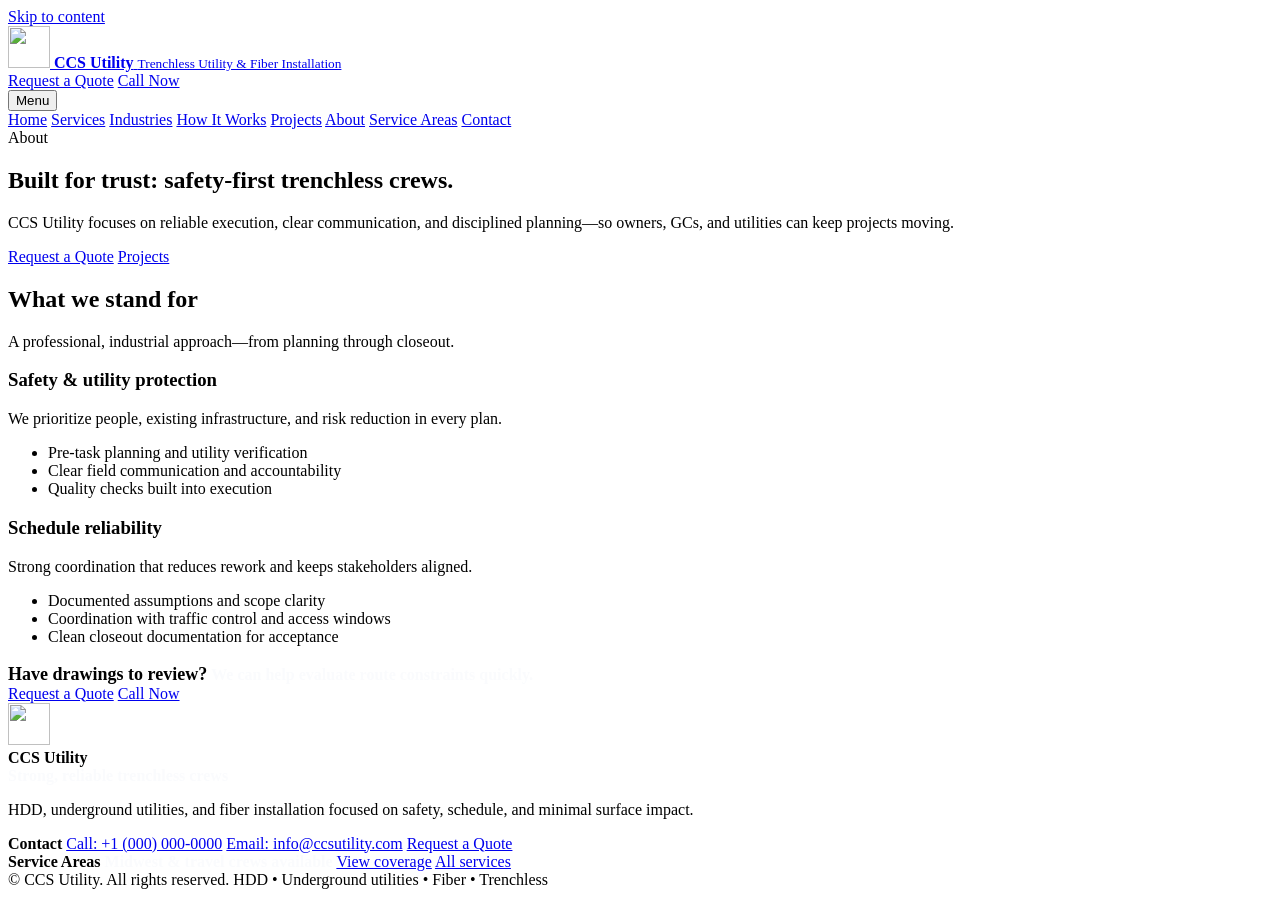
==== ccs-utility/about.html @ 3516b223 "Add files via upload" ====
<!doctype html>
<html lang="en">
  <head>
    <meta charset="utf-8" />
    <meta name="viewport" content="width=device-width, initial-scale=1" />
    <title>About | CCS Utility</title>
    <meta
      name="description"
      content="CCS Utility is a trenchless contractor delivering HDD, underground utility installation, and fiber work with safety-first planning and reliable closeout."
    />
    <link rel="icon" href="/favicon.svg" type="image/svg+xml" />
    <link rel="manifest" href="/site.webmanifest" />
    <meta name="theme-color" content="#0b1f3a" />
    <link rel="stylesheet" href="/assets/css/styles.css" />
    <script defer src="/assets/js/main.js"></script>
  </head>
  <body>
    <a class="skip" href="#main">Skip to content</a>
    <header class="topbar">
      <div class="container nav" aria-label="Primary">
        <a class="brand" href="/" aria-label="CCS Utility home">
          <img src="/assets/img/logo.svg" alt="" width="42" height="42" />
          <span>
            <strong>CCS Utility</strong>
            <small>Trenchless Utility & Fiber Installation</small>
          </span>
        </a>
        <div class="nav-actions" aria-label="Primary actions">
          <a class="btn btn-secondary" href="/contact.html">Request a Quote</a>
          <a class="btn btn-call" href="tel:+10000000000">Call Now</a>
        </div>
        <button class="nav-toggle" type="button" data-nav-toggle aria-expanded="false" aria-controls="menu">Menu</button>
      </div>
      <div id="menu" class="menu" data-nav-menu>
        <div class="container">
          <nav aria-label="Site navigation">
            <a href="/">Home</a>
            <a href="/services.html">Services</a>
            <a href="/industries.html">Industries</a>
            <a href="/how-it-works.html">How It Works</a>
            <a href="/projects.html">Projects</a>
            <a href="/about.html" aria-current="page">About</a>
            <a href="/service-areas.html">Service Areas</a>
            <a href="/contact.html">Contact</a>
          </nav>
        </div>
      </div>
    </header>

    <main id="main">
      <section class="hero">
        <div class="container stack">
          <span class="kicker"><span class="dot" aria-hidden="true"></span> About</span>
          <h1>Built for trust: safety-first trenchless crews.</h1>
          <p class="lead">
            CCS Utility focuses on reliable execution, clear communication, and disciplined planning—so owners, GCs, and
            utilities can keep projects moving.
          </p>
          <div class="hero-ctas">
            <a class="btn btn-primary" href="/contact.html">Request a Quote</a>
            <a class="btn btn-secondary" href="/projects.html">Projects</a>
          </div>
        </div>
      </section>

      <section class="section">
        <div class="container">
          <div class="section-header">
            <h2>What we stand for</h2>
            <p>A professional, industrial approach—from planning through closeout.</p>
          </div>

          <div class="split">
            <div class="card">
              <h3>Safety & utility protection</h3>
              <p>We prioritize people, existing infrastructure, and risk reduction in every plan.</p>
              <ul class="list">
                <li>Pre-task planning and utility verification</li>
                <li>Clear field communication and accountability</li>
                <li>Quality checks built into execution</li>
              </ul>
            </div>
            <div class="card">
              <h3>Schedule reliability</h3>
              <p>Strong coordination that reduces rework and keeps stakeholders aligned.</p>
              <ul class="list">
                <li>Documented assumptions and scope clarity</li>
                <li>Coordination with traffic control and access windows</li>
                <li>Clean closeout documentation for acceptance</li>
              </ul>
            </div>
          </div>

          <div class="band" style="margin-top: 18px">
            <div class="container band-inner">
              <div class="stack" style="gap: 6px">
                <strong style="font-size: 18px">Have drawings to review?</strong>
                <span style="color: rgba(248, 250, 252, 0.78); font-weight: 700"
                  >We can help evaluate route constraints quickly.</span
                >
              </div>
              <div class="hero-ctas" style="margin: 0">
                <a class="btn btn-primary" href="/contact.html">Request a Quote</a>
                <a class="btn btn-call" href="tel:+10000000000">Call Now</a>
              </div>
            </div>
          </div>
        </div>
      </section>
    </main>

    <footer>
      <div class="container footer-grid">
        <div class="stack" style="gap: 10px">
          <div class="row" style="justify-content: flex-start; gap: 12px">
            <img src="/assets/img/logo.svg" alt="" width="42" height="42" />
            <div>
              <strong style="display: block">CCS Utility</strong>
              <span style="color: rgba(248, 250, 252, 0.78); font-weight: 700">Strong, reliable trenchless crews</span>
            </div>
          </div>
          <p>HDD, underground utilities, and fiber installation focused on safety, schedule, and minimal surface impact.</p>
        </div>
        <div class="stack" style="gap: 8px">
          <strong>Contact</strong>
          <a href="tel:+10000000000">Call: +1 (000) 000-0000</a>
          <a href="mailto:info@ccsutility.com">Email: info@ccsutility.com</a>
          <a href="/contact.html">Request a Quote</a>
        </div>
        <div class="stack" style="gap: 8px">
          <strong>Service Areas</strong>
          <span style="color: rgba(248, 250, 252, 0.78); font-weight: 700">Midwest & travel crews available</span>
          <a href="/service-areas.html">View coverage</a>
          <a href="/services.html">All services</a>
        </div>
      </div>
      <div class="container footer-meta">
        <span>© <span data-year></span> CCS Utility. All rights reserved.</span>
        <span>HDD • Underground utilities • Fiber • Trenchless</span>
      </div>
    </footer>
  </body>
</html>
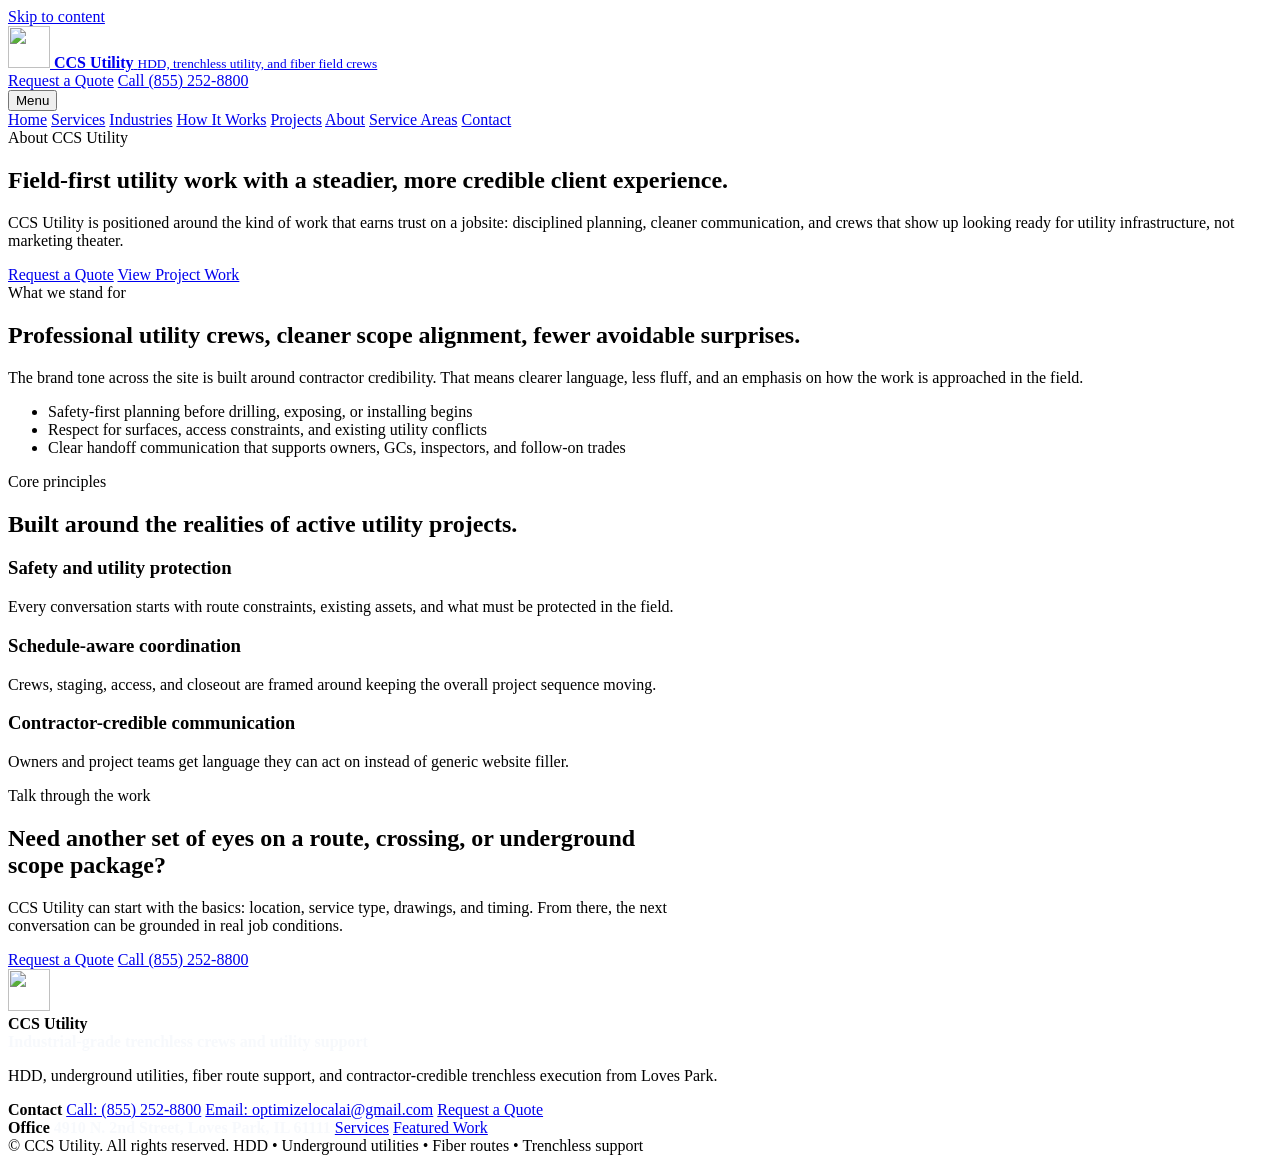
==== commit a04e2156: "Finish CCS Utility site with imported project photos and production-ready content" ====
--- a/ccs-utility/about.html
+++ b/ccs-utility/about.html
@@ -6,7 +6,7 @@
     <title>About | CCS Utility</title>
     <meta
       name="description"
-      content="CCS Utility is a trenchless contractor delivering HDD, underground utility installation, and fiber work with safety-first planning and reliable closeout."
+      content="Learn how CCS Utility approaches HDD, underground utility work, and trenchless field support with safety-first planning and contractor-grade execution."
     />
     <link rel="icon" href="/favicon.svg" type="image/svg+xml" />
     <link rel="manifest" href="/site.webmanifest" />
@@ -22,12 +22,12 @@
           <img src="/assets/img/logo.svg" alt="" width="42" height="42" />
           <span>
             <strong>CCS Utility</strong>
-            <small>Trenchless Utility & Fiber Installation</small>
+            <small>HDD, trenchless utility, and fiber field crews</small>
           </span>
         </a>
         <div class="nav-actions" aria-label="Primary actions">
           <a class="btn btn-secondary" href="/contact.html">Request a Quote</a>
-          <a class="btn btn-call" href="tel:+10000000000">Call Now</a>
+          <a class="btn btn-call" href="tel:+18552528800">Call (855) 252-8800</a>
         </div>
         <button class="nav-toggle" type="button" data-nav-toggle aria-expanded="false" aria-controls="menu">Menu</button>
       </div>
@@ -48,60 +48,85 @@
     </header>
 
     <main id="main">
-      <section class="hero">
-        <div class="container stack">
-          <span class="kicker"><span class="dot" aria-hidden="true"></span> About</span>
-          <h1>Built for trust: safety-first trenchless crews.</h1>
+      <section class="hero page-hero" style="--hero-image: url('/assets/img/crew/operator.jpg')">
+        <div class="container hero-shell stack">
+          <span class="kicker"><span class="dot" aria-hidden="true"></span> About CCS Utility</span>
+          <h1>Field-first utility work with a steadier, more credible client experience.</h1>
           <p class="lead">
-            CCS Utility focuses on reliable execution, clear communication, and disciplined planning—so owners, GCs, and
-            utilities can keep projects moving.
+            CCS Utility is positioned around the kind of work that earns trust on a jobsite: disciplined planning, cleaner
+            communication, and crews that show up looking ready for utility infrastructure, not marketing theater.
           </p>
           <div class="hero-ctas">
             <a class="btn btn-primary" href="/contact.html">Request a Quote</a>
-            <a class="btn btn-secondary" href="/projects.html">Projects</a>
+            <a class="btn btn-secondary" href="/projects.html">View Project Work</a>
+          </div>
+        </div>
+      </section>
+
+      <section class="section">
+        <div class="container split">
+          <div class="stack">
+            <div class="section-header">
+              <span class="kicker"><span class="dot" aria-hidden="true"></span> What we stand for</span>
+              <h2>Professional utility crews, cleaner scope alignment, fewer avoidable surprises.</h2>
+              <p>
+                The brand tone across the site is built around contractor credibility. That means clearer language, less
+                fluff, and an emphasis on how the work is approached in the field.
+              </p>
+            </div>
+            <ul class="list">
+              <li>Safety-first planning before drilling, exposing, or installing begins</li>
+              <li>Respect for surfaces, access constraints, and existing utility conflicts</li>
+              <li>Clear handoff communication that supports owners, GCs, inspectors, and follow-on trades</li>
+            </ul>
+          </div>
+          <div
+            class="media-frame media-tall"
+            role="img"
+            aria-label="CCS Utility operator standing with trenchless equipment at a utility jobsite"
+            style="--media-image: url('/assets/img/crew/team.jpg')"
+          ></div>
+        </div>
+      </section>
+
+      <section class="section section-dark">
+        <div class="container">
+          <div class="section-header">
+            <span class="kicker"><span class="dot" aria-hidden="true"></span> Core principles</span>
+            <h2>Built around the realities of active utility projects.</h2>
+          </div>
+          <div class="highlight-grid">
+            <div class="highlight">
+              <h3>Safety and utility protection</h3>
+              <p>Every conversation starts with route constraints, existing assets, and what must be protected in the field.</p>
+            </div>
+            <div class="highlight">
+              <h3>Schedule-aware coordination</h3>
+              <p>Crews, staging, access, and closeout are framed around keeping the overall project sequence moving.</p>
+            </div>
+            <div class="highlight">
+              <h3>Contractor-credible communication</h3>
+              <p>Owners and project teams get language they can act on instead of generic website filler.</p>
+            </div>
           </div>
         </div>
       </section>
 
       <section class="section">
         <div class="container">
-          <div class="section-header">
-            <h2>What we stand for</h2>
-            <p>A professional, industrial approach—from planning through closeout.</p>
-          </div>
-
-          <div class="split">
-            <div class="card">
-              <h3>Safety & utility protection</h3>
-              <p>We prioritize people, existing infrastructure, and risk reduction in every plan.</p>
-              <ul class="list">
-                <li>Pre-task planning and utility verification</li>
-                <li>Clear field communication and accountability</li>
-                <li>Quality checks built into execution</li>
-              </ul>
-            </div>
-            <div class="card">
-              <h3>Schedule reliability</h3>
-              <p>Strong coordination that reduces rework and keeps stakeholders aligned.</p>
-              <ul class="list">
-                <li>Documented assumptions and scope clarity</li>
-                <li>Coordination with traffic control and access windows</li>
-                <li>Clean closeout documentation for acceptance</li>
-              </ul>
-            </div>
-          </div>
-
-          <div class="band" style="margin-top: 18px">
-            <div class="container band-inner">
-              <div class="stack" style="gap: 6px">
-                <strong style="font-size: 18px">Have drawings to review?</strong>
-                <span style="color: rgba(248, 250, 252, 0.78); font-weight: 700"
-                  >We can help evaluate route constraints quickly.</span
-                >
+          <div class="band">
+            <div class="band-inner">
+              <div class="stack" style="gap: 10px; max-width: 680px">
+                <span class="kicker"><span class="dot" aria-hidden="true"></span> Talk through the work</span>
+                <h2>Need another set of eyes on a route, crossing, or underground scope package?</h2>
+                <p>
+                  CCS Utility can start with the basics: location, service type, drawings, and timing. From there, the
+                  next conversation can be grounded in real job conditions.
+                </p>
               </div>
               <div class="hero-ctas" style="margin: 0">
                 <a class="btn btn-primary" href="/contact.html">Request a Quote</a>
-                <a class="btn btn-call" href="tel:+10000000000">Call Now</a>
+                <a class="btn btn-call" href="tel:+18552528800">Call (855) 252-8800</a>
               </div>
             </div>
           </div>
@@ -111,34 +136,33 @@
 
     <footer>
       <div class="container footer-grid">
-        <div class="stack" style="gap: 10px">
+        <div class="stack" style="gap: 12px">
           <div class="row" style="justify-content: flex-start; gap: 12px">
             <img src="/assets/img/logo.svg" alt="" width="42" height="42" />
             <div>
               <strong style="display: block">CCS Utility</strong>
-              <span style="color: rgba(248, 250, 252, 0.78); font-weight: 700">Strong, reliable trenchless crews</span>
+              <span style="color: rgba(245, 247, 251, 0.78); font-weight: 700">Industrial-grade trenchless crews and utility support</span>
             </div>
           </div>
-          <p>HDD, underground utilities, and fiber installation focused on safety, schedule, and minimal surface impact.</p>
+          <p>HDD, underground utilities, fiber route support, and contractor-credible trenchless execution from Loves Park.</p>
         </div>
         <div class="stack" style="gap: 8px">
           <strong>Contact</strong>
-          <a href="tel:+10000000000">Call: +1 (000) 000-0000</a>
-          <a href="mailto:info@ccsutility.com">Email: info@ccsutility.com</a>
+          <a href="tel:+18552528800">Call: (855) 252-8800</a>
+          <a href="mailto:optimizelocalai@gmail.com">Email: optimizelocalai@gmail.com</a>
           <a href="/contact.html">Request a Quote</a>
         </div>
         <div class="stack" style="gap: 8px">
-          <strong>Service Areas</strong>
-          <span style="color: rgba(248, 250, 252, 0.78); font-weight: 700">Midwest & travel crews available</span>
-          <a href="/service-areas.html">View coverage</a>
-          <a href="/services.html">All services</a>
+          <strong>Office</strong>
+          <span style="color: rgba(245, 247, 251, 0.78); font-weight: 700">4910 N. 2nd Street, Loves Park, IL 61111</span>
+          <a href="/services.html">Services</a>
+          <a href="/projects.html">Featured Work</a>
         </div>
       </div>
       <div class="container footer-meta">
         <span>© <span data-year></span> CCS Utility. All rights reserved.</span>
-        <span>HDD • Underground utilities • Fiber • Trenchless</span>
+        <span>HDD • Underground utilities • Fiber routes • Trenchless support</span>
       </div>
     </footer>
   </body>
 </html>
-
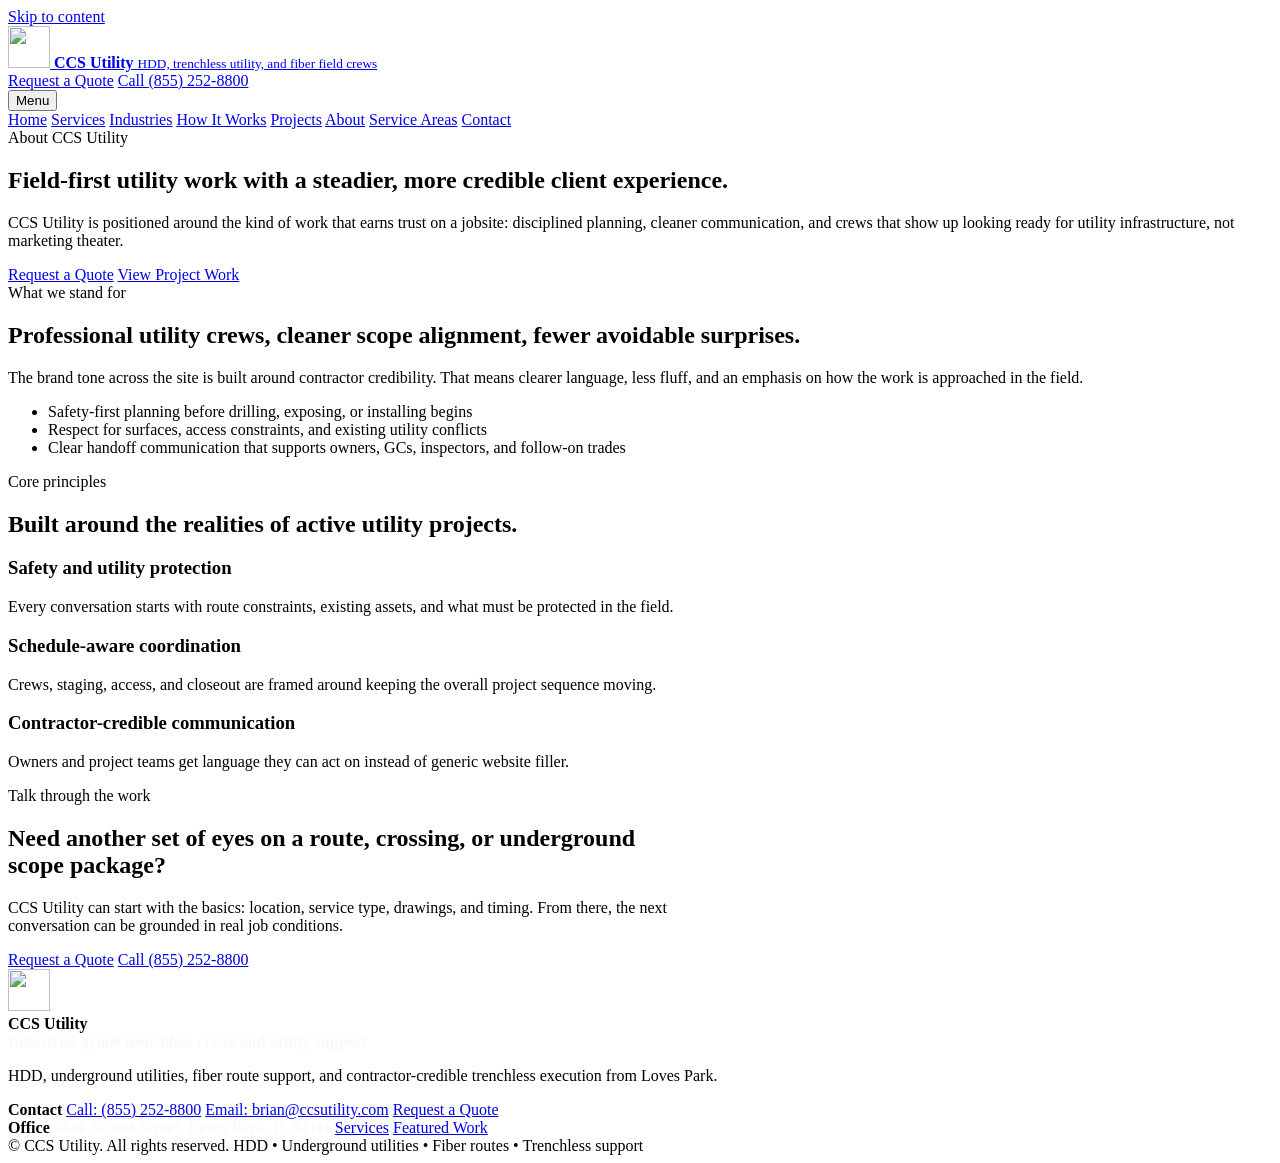
==== commit 21d6fc32: "Update CCS Utility site to brian@ccsutility.com" ====
--- a/ccs-utility/about.html
+++ b/ccs-utility/about.html
@@ -149,7 +149,7 @@
         <div class="stack" style="gap: 8px">
           <strong>Contact</strong>
           <a href="tel:+18552528800">Call: (855) 252-8800</a>
-          <a href="mailto:optimizelocalai@gmail.com">Email: optimizelocalai@gmail.com</a>
+          <a href="mailto:brian@ccsutility.com">Email: brian@ccsutility.com</a>
           <a href="/contact.html">Request a Quote</a>
         </div>
         <div class="stack" style="gap: 8px">
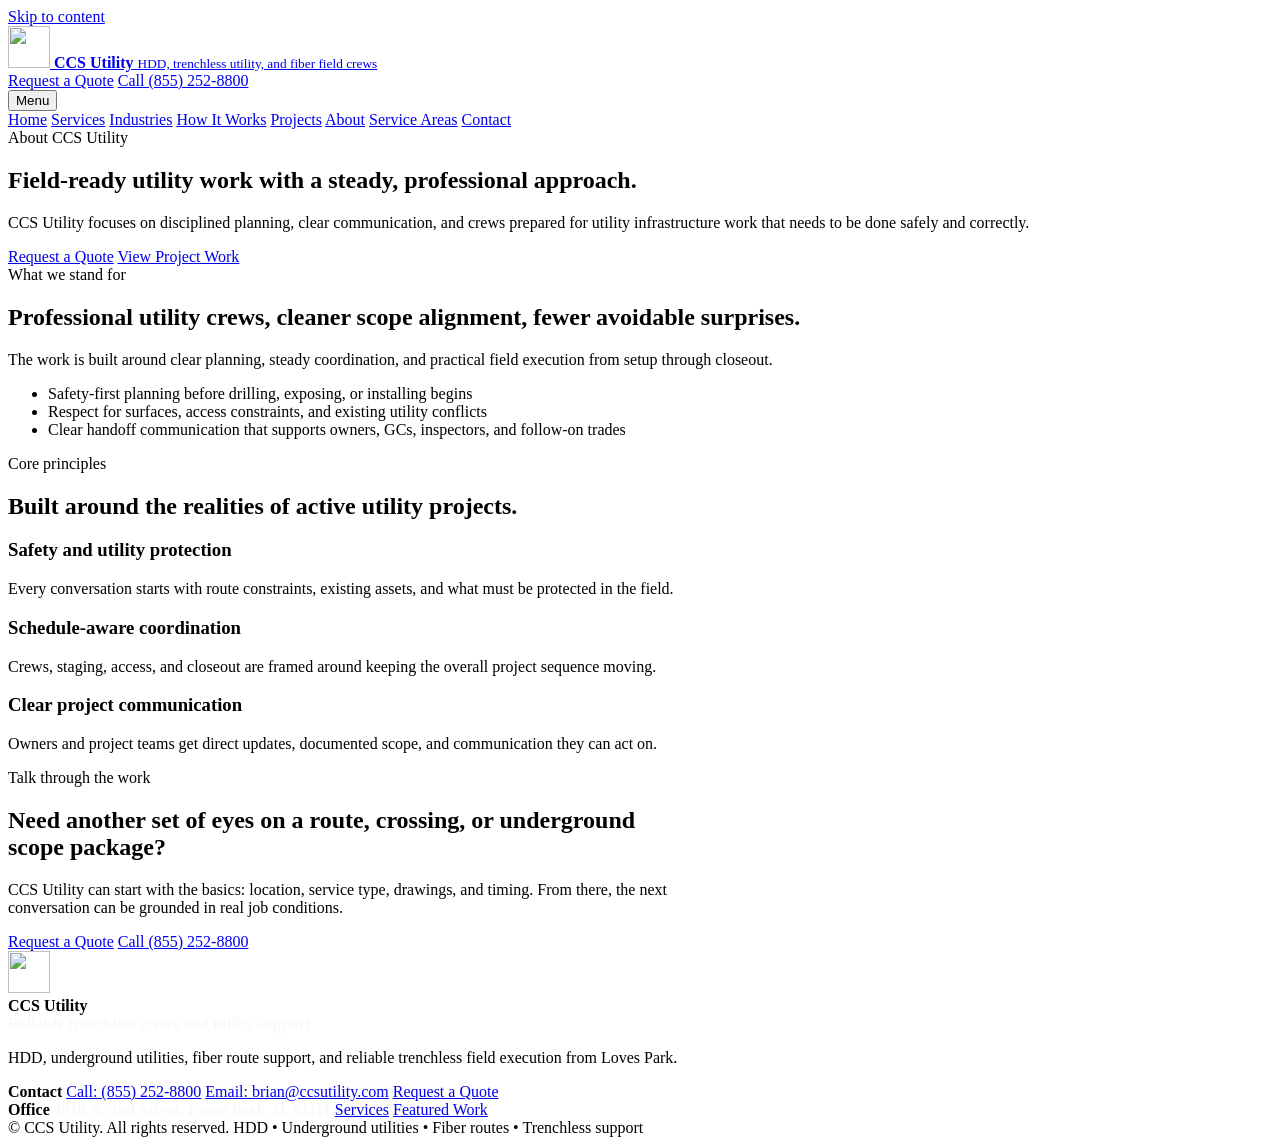
==== commit c46b2a09: "Refine CCS Utility customer-facing website copy" ====
--- a/ccs-utility/about.html
+++ b/ccs-utility/about.html
@@ -51,10 +51,10 @@
       <section class="hero page-hero" style="--hero-image: url('/assets/img/crew/operator.jpg')">
         <div class="container hero-shell stack">
           <span class="kicker"><span class="dot" aria-hidden="true"></span> About CCS Utility</span>
-          <h1>Field-first utility work with a steadier, more credible client experience.</h1>
+          <h1>Field-ready utility work with a steady, professional approach.</h1>
           <p class="lead">
-            CCS Utility is positioned around the kind of work that earns trust on a jobsite: disciplined planning, cleaner
-            communication, and crews that show up looking ready for utility infrastructure, not marketing theater.
+            CCS Utility focuses on disciplined planning, clear communication, and crews prepared for utility
+            infrastructure work that needs to be done safely and correctly.
           </p>
           <div class="hero-ctas">
             <a class="btn btn-primary" href="/contact.html">Request a Quote</a>
@@ -70,8 +70,8 @@
               <span class="kicker"><span class="dot" aria-hidden="true"></span> What we stand for</span>
               <h2>Professional utility crews, cleaner scope alignment, fewer avoidable surprises.</h2>
               <p>
-                The brand tone across the site is built around contractor credibility. That means clearer language, less
-                fluff, and an emphasis on how the work is approached in the field.
+                The work is built around clear planning, steady coordination, and practical field execution from setup
+                through closeout.
               </p>
             </div>
             <ul class="list">
@@ -105,8 +105,8 @@
               <p>Crews, staging, access, and closeout are framed around keeping the overall project sequence moving.</p>
             </div>
             <div class="highlight">
-              <h3>Contractor-credible communication</h3>
-              <p>Owners and project teams get language they can act on instead of generic website filler.</p>
+              <h3>Clear project communication</h3>
+              <p>Owners and project teams get direct updates, documented scope, and communication they can act on.</p>
             </div>
           </div>
         </div>
@@ -141,10 +141,10 @@
             <img src="/assets/img/logo.svg" alt="" width="42" height="42" />
             <div>
               <strong style="display: block">CCS Utility</strong>
-              <span style="color: rgba(245, 247, 251, 0.78); font-weight: 700">Industrial-grade trenchless crews and utility support</span>
+              <span style="color: rgba(245, 247, 251, 0.78); font-weight: 700">Reliable trenchless crews and utility support</span>
             </div>
           </div>
-          <p>HDD, underground utilities, fiber route support, and contractor-credible trenchless execution from Loves Park.</p>
+          <p>HDD, underground utilities, fiber route support, and reliable trenchless field execution from Loves Park.</p>
         </div>
         <div class="stack" style="gap: 8px">
           <strong>Contact</strong>
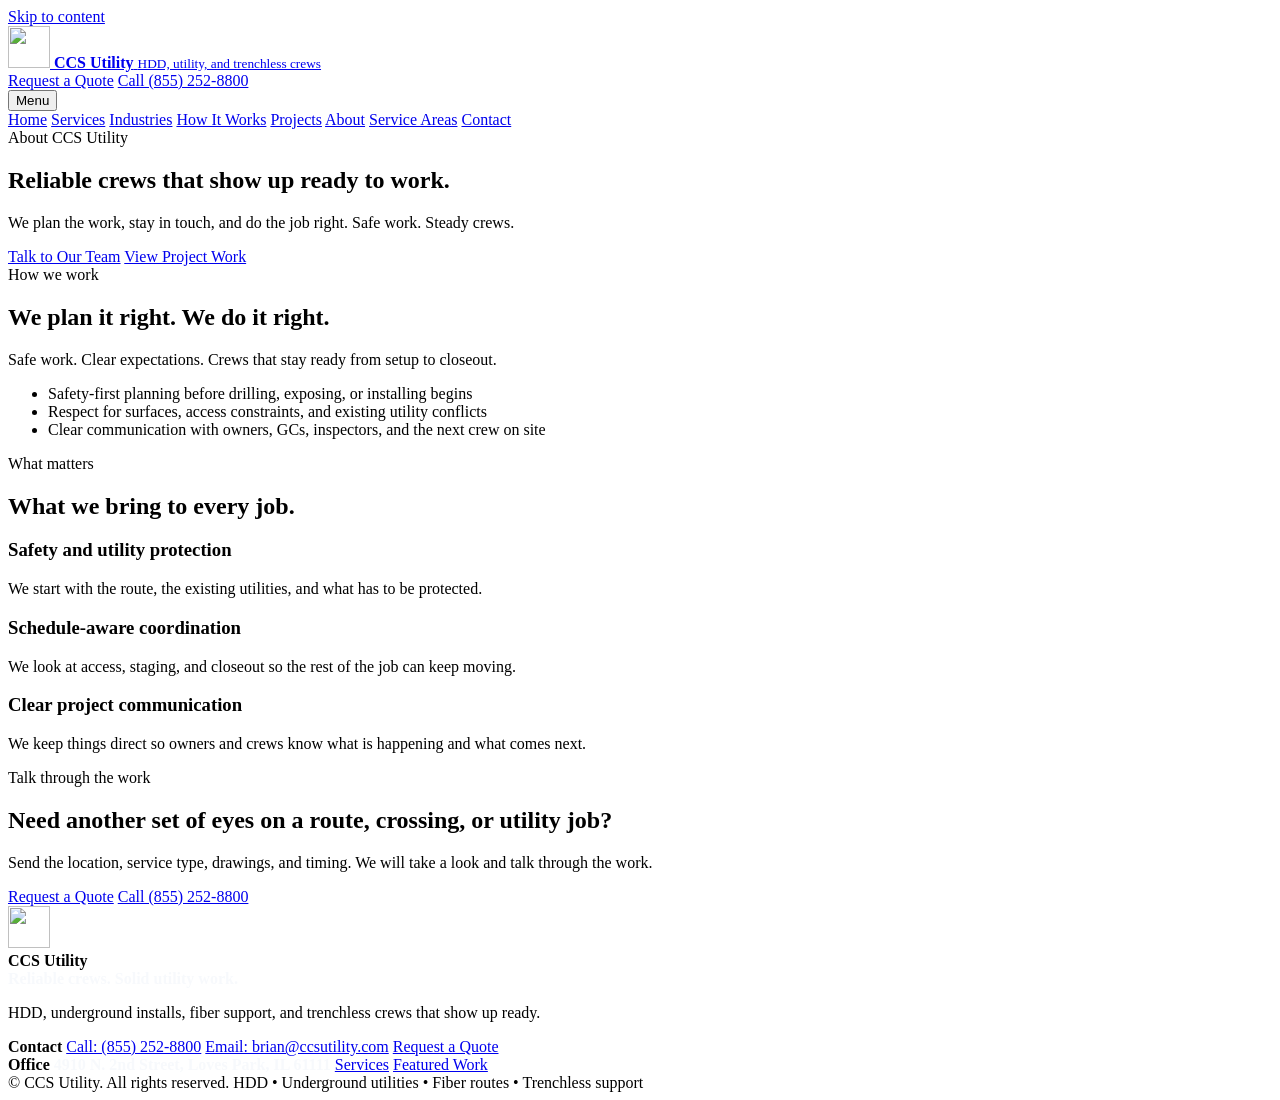
==== commit 003ae7b3: "Polish CCS Utility site copy across key pages" ====
--- a/ccs-utility/about.html
+++ b/ccs-utility/about.html
@@ -6,7 +6,7 @@
     <title>About | CCS Utility</title>
     <meta
       name="description"
-      content="Learn how CCS Utility approaches HDD, underground utility work, and trenchless field support with safety-first planning and contractor-grade execution."
+      content="Learn how CCS Utility handles HDD, underground utility work, and trenchless support with safe, dependable crews."
     />
     <link rel="icon" href="/favicon.svg" type="image/svg+xml" />
     <link rel="manifest" href="/site.webmanifest" />
@@ -22,7 +22,7 @@
           <img src="/assets/img/logo.svg" alt="" width="42" height="42" />
           <span>
             <strong>CCS Utility</strong>
-            <small>HDD, trenchless utility, and fiber field crews</small>
+            <small>HDD, utility, and trenchless crews</small>
           </span>
         </a>
         <div class="nav-actions" aria-label="Primary actions">
@@ -51,13 +51,10 @@
       <section class="hero page-hero" style="--hero-image: url('/assets/img/crew/operator.jpg')">
         <div class="container hero-shell stack">
           <span class="kicker"><span class="dot" aria-hidden="true"></span> About CCS Utility</span>
-          <h1>Field-ready utility work with a steady, professional approach.</h1>
-          <p class="lead">
-            CCS Utility focuses on disciplined planning, clear communication, and crews prepared for utility
-            infrastructure work that needs to be done safely and correctly.
-          </p>
+          <h1>Reliable crews that show up ready to work.</h1>
+          <p class="lead">We plan the work, stay in touch, and do the job right. Safe work. Steady crews.</p>
           <div class="hero-ctas">
-            <a class="btn btn-primary" href="/contact.html">Request a Quote</a>
+            <a class="btn btn-primary" href="/contact.html">Talk to Our Team</a>
             <a class="btn btn-secondary" href="/projects.html">View Project Work</a>
           </div>
         </div>
@@ -67,17 +64,14 @@
         <div class="container split">
           <div class="stack">
             <div class="section-header">
-              <span class="kicker"><span class="dot" aria-hidden="true"></span> What we stand for</span>
-              <h2>Professional utility crews, cleaner scope alignment, fewer avoidable surprises.</h2>
-              <p>
-                The work is built around clear planning, steady coordination, and practical field execution from setup
-                through closeout.
-              </p>
+              <span class="kicker"><span class="dot" aria-hidden="true"></span> How we work</span>
+              <h2>We plan it right. We do it right.</h2>
+              <p>Safe work. Clear expectations. Crews that stay ready from setup to closeout.</p>
             </div>
             <ul class="list">
               <li>Safety-first planning before drilling, exposing, or installing begins</li>
               <li>Respect for surfaces, access constraints, and existing utility conflicts</li>
-              <li>Clear handoff communication that supports owners, GCs, inspectors, and follow-on trades</li>
+              <li>Clear communication with owners, GCs, inspectors, and the next crew on site</li>
             </ul>
           </div>
           <div
@@ -92,21 +86,21 @@
       <section class="section section-dark">
         <div class="container">
           <div class="section-header">
-            <span class="kicker"><span class="dot" aria-hidden="true"></span> Core principles</span>
-            <h2>Built around the realities of active utility projects.</h2>
+            <span class="kicker"><span class="dot" aria-hidden="true"></span> What matters</span>
+            <h2>What we bring to every job.</h2>
           </div>
           <div class="highlight-grid">
             <div class="highlight">
               <h3>Safety and utility protection</h3>
-              <p>Every conversation starts with route constraints, existing assets, and what must be protected in the field.</p>
+              <p>We start with the route, the existing utilities, and what has to be protected.</p>
             </div>
             <div class="highlight">
               <h3>Schedule-aware coordination</h3>
-              <p>Crews, staging, access, and closeout are framed around keeping the overall project sequence moving.</p>
+              <p>We look at access, staging, and closeout so the rest of the job can keep moving.</p>
             </div>
             <div class="highlight">
               <h3>Clear project communication</h3>
-              <p>Owners and project teams get direct updates, documented scope, and communication they can act on.</p>
+              <p>We keep things direct so owners and crews know what is happening and what comes next.</p>
             </div>
           </div>
         </div>
@@ -118,10 +112,9 @@
             <div class="band-inner">
               <div class="stack" style="gap: 10px; max-width: 680px">
                 <span class="kicker"><span class="dot" aria-hidden="true"></span> Talk through the work</span>
-                <h2>Need another set of eyes on a route, crossing, or underground scope package?</h2>
+                <h2>Need another set of eyes on a route, crossing, or utility job?</h2>
                 <p>
-                  CCS Utility can start with the basics: location, service type, drawings, and timing. From there, the
-                  next conversation can be grounded in real job conditions.
+                  Send the location, service type, drawings, and timing. We will take a look and talk through the work.
                 </p>
               </div>
               <div class="hero-ctas" style="margin: 0">
@@ -141,10 +134,10 @@
             <img src="/assets/img/logo.svg" alt="" width="42" height="42" />
             <div>
               <strong style="display: block">CCS Utility</strong>
-              <span style="color: rgba(245, 247, 251, 0.78); font-weight: 700">Reliable trenchless crews and utility support</span>
+              <span style="color: rgba(245, 247, 251, 0.78); font-weight: 700">Reliable crews. Solid utility work.</span>
             </div>
           </div>
-          <p>HDD, underground utilities, fiber route support, and reliable trenchless field execution from Loves Park.</p>
+          <p>HDD, underground installs, fiber support, and trenchless crews that show up ready.</p>
         </div>
         <div class="stack" style="gap: 8px">
           <strong>Contact</strong>
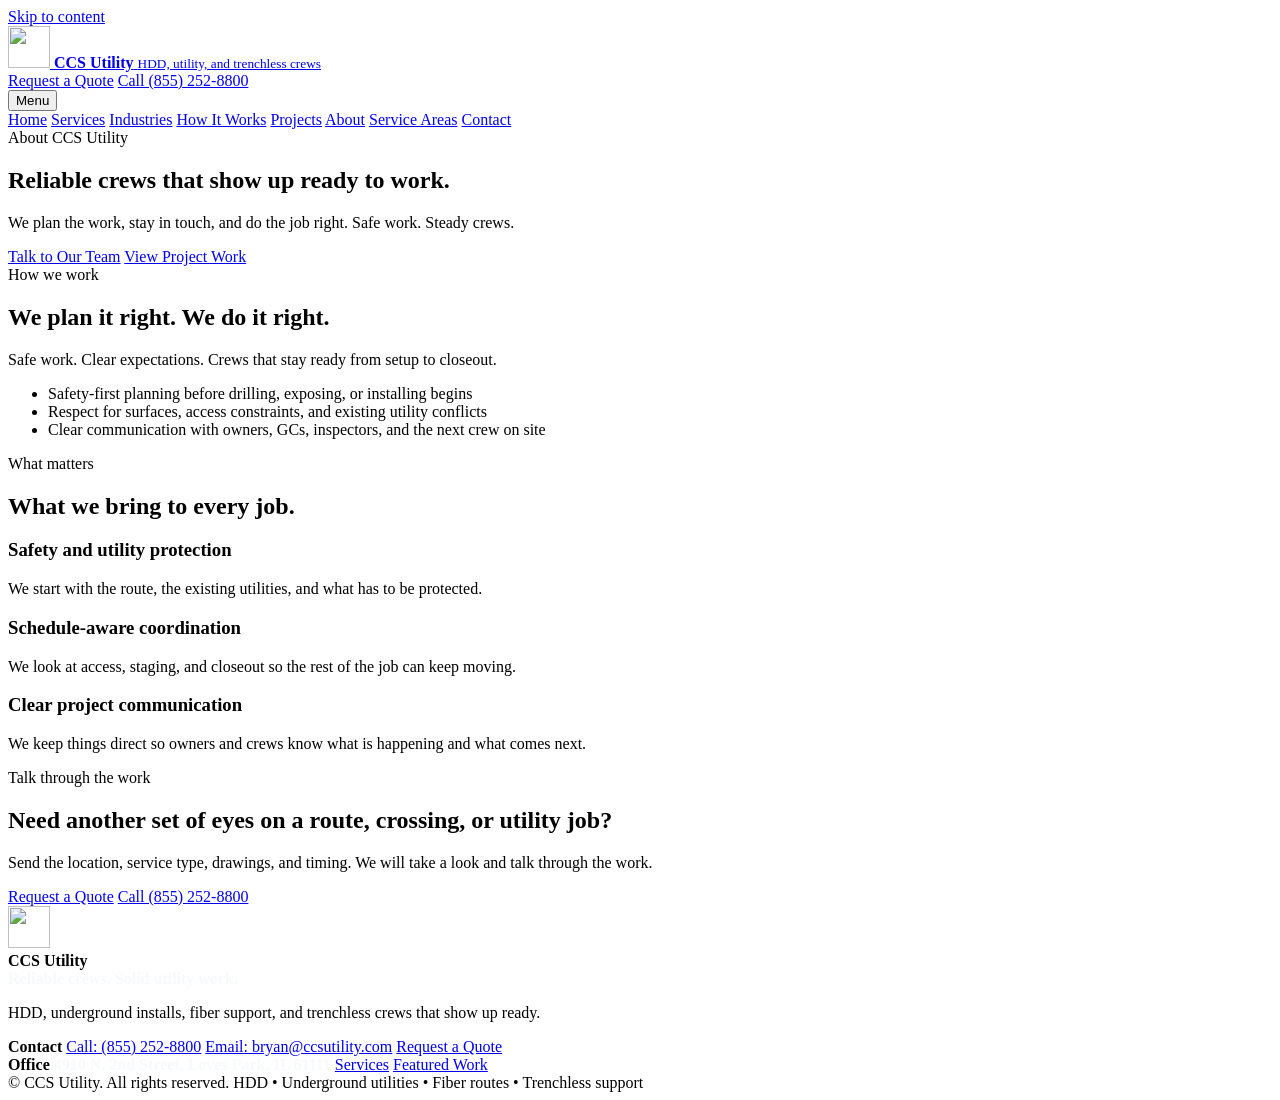
==== commit 4c5bef47: "Update CCS Utility contact email to bryan@ccsutility.com" ====
--- a/ccs-utility/about.html
+++ b/ccs-utility/about.html
@@ -142,7 +142,7 @@
         <div class="stack" style="gap: 8px">
           <strong>Contact</strong>
           <a href="tel:+18552528800">Call: (855) 252-8800</a>
-          <a href="mailto:brian@ccsutility.com">Email: brian@ccsutility.com</a>
+          <a href="mailto:bryan@ccsutility.com">Email: bryan@ccsutility.com</a>
           <a href="/contact.html">Request a Quote</a>
         </div>
         <div class="stack" style="gap: 8px">
